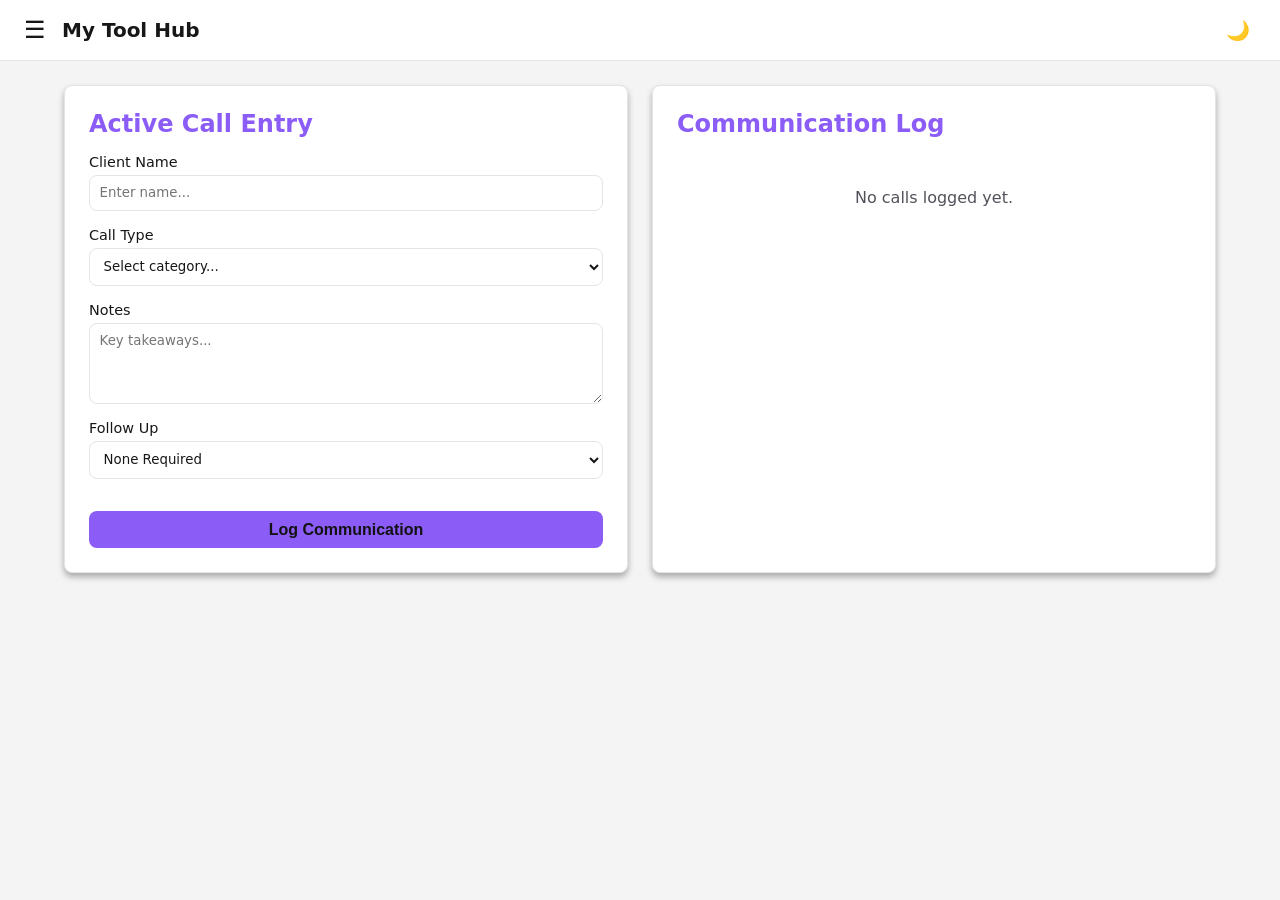
==== call-tracker/index.html @ 84344463 "Create index.html index for the call tracker page" ====
<!DOCTYPE html>
<html lang="en">
<head>
    <meta charset="UTF-8">
    <meta name="viewport" content="width=device-width, initial-scale=1.0">
    <title>Call Tracker</title>
    <link rel="stylesheet" href="../style.css">
</head>
<body>

    <main class="tool-workspace">
        <div class="fluid-grid">
            
            <div class="panel">
                <h2>Active Call Entry</h2>
                <form id="call-form">
                    
                    <div class="form-group">
                        <label for="client-name">Client Name</label>
                        <input type="text" id="client-name" required placeholder="Enter name...">
                    </div>

                    <div class="form-group">
                        <label for="call-type">Call Type</label>
                        <select id="call-type" required>
                            <option value="" disabled selected>Select category...</option>
                            <option value="Consultation">Consultation</option>
                            <option value="Support">Support Request</option>
                            <option value="Sales">Sales Inquiry</option>
                            <option value="Billing">Billing Issue</option>
                        </select>
                    </div>

                    <div class="form-group">
                        <label for="call-notes">Notes</label>
                        <textarea id="call-notes" rows="4" placeholder="Key takeaways..."></textarea>
                    </div>

                    <div class="form-group">
                        <label for="follow-up">Follow Up</label>
                        <select id="follow-up" required>
                            <option value="None">None Required</option>
                            <option value="EOD">End of Day</option>
                            <option value="Tomorrow">Tomorrow</option>
                            <option value="Next Week">Next Week</option>
                            <option value="Next Month">Next Month</option>
                        </select>
                    </div>

                    <button type="submit" class="btn" style="margin-top: 1rem;">Log Communication</button>
                </form>
            </div>

            <div class="panel">
                <h2>Communication Log</h2>
                <div id="log-container" style="display: flex; flex-direction: column; gap: 1rem;">
                    <p style="text-align: center; margin-top: 2rem;">No calls logged yet.</p>
                </div>
            </div>

        </div>
    </main>

    <script src="../app.js"></script>
    <script src="script.js"></script>
</body>
</html>
---- style.css ----
/* --- 1. DESIGN TOKENS (Variables) --- */
:root {
    /* Light Mode (Default) */
    --bg-base: #f4f4f5;
    --bg-surface: #ffffff;
    --bg-input: #ffffff;
    
    --brand-primary: #8b5cf6; /* Slightly darker purple for light mode contrast */
    --brand-hover: #7c3aed;
    
    --text-primary: #171717;
    --text-secondary: #52525b;
    --border-color: #e4e4e7;

    /* Sizing (Remains the same) */
    --radius: 8px;
    --spacing-sm: 0.5rem;
    --spacing-md: 1rem;
    --spacing-lg: 1.5rem;
}

/* Dark Mode Override */
[data-theme="dark"] {
    --bg-base: #121212;
    --bg-surface: #1e1e1e;
    --bg-input: #2d2d2d;
    
    --brand-primary: #bb86fc; 
    --brand-hover: #9965f4;
    
    --text-primary: #e0e0e0;
    --text-secondary: #a0a0a0;
    --border-color: #333333;
}

/* --- 2. BASE STYLES --- */
body {
    margin: 0;
    font-family: system-ui, -apple-system, sans-serif;
    background-color: var(--bg-base);
    color: var(--text-primary);
    display: flex;
    flex-direction: column;
    min-height: 100vh;
}

/* --- 3. LAYOUT & RESIZING --- */
.tool-workspace {
    width: 100%;
    max-width: 1200px;
    margin: 0 auto;
    padding: var(--spacing-lg);
    box-sizing: border-box;
    flex: 1;
}

/* Items stay side-by-side until they have < 300px, then they stack */
.fluid-grid {
    display: grid;
    grid-template-columns: repeat(auto-fit, minmax(300px, 1fr));
    gap: var(--spacing-lg);
}

/* --- 4. UI COMPONENTS --- */
/* Card Elements */
.panel {
    background-color: var(--bg-surface);
    border-radius: var(--radius);
    padding: var(--spacing-lg);
    box-shadow: 0 4px 6px rgba(0,0,0,0.3);
    border: 1px solid var(--border-color);
}

.panel h2, .panel h3 {
    margin-top: 0;
    margin-bottom: var(--spacing-md);
    color: var(--brand-primary);
}

/* Typography */
p {
    color: var(--text-secondary);
    line-height: 1.5;
}

/* Form Groups & Inputs */
.form-group {
    display: flex;
    flex-direction: column;
    gap: 0.3rem;
    margin-bottom: var(--spacing-md);
}

label {
    font-size: 0.9rem;
    font-weight: 500;
    color: var(--text-primary);
}

input, select, textarea {
    width: 100%;
    padding: 0.6rem;
    background-color: var(--bg-input);
    color: var(--text-primary);
    border: 1px solid var(--border-color);
    border-radius: var(--radius);
    box-sizing: border-box;
    font-family: inherit;
}

input:focus, select:focus, textarea:focus {
    outline: none;
    border-color: var(--brand-primary);
}

/* Buttons */
.btn {
    background-color: var(--brand-primary);
    color: #121212;
    border: none;
    padding: 0.6rem var(--spacing-md);
    border-radius: var(--radius);
    cursor: pointer;
    font-weight: 600;
    width: 100%;
    font-size: 1rem;
    transition: background-color 0.2s;
}

.btn:hover {
    background-color: var(--brand-hover);
}

/* Specific Header Styles */
#global-header {
    background-color: var(--bg-surface);
    padding: 1rem var(--spacing-lg);
    display: flex;
    align-items: center;
    border-bottom: 1px solid var(--border-color);
}

.hamburger {
    cursor: pointer;
    font-size: 1.5rem;
    margin-right: 1rem;
    background: none;
    border: none;
    color: var(--text-primary);
    padding: 0;
}

#global-header h1 {
    margin: 0;
    font-size: 1.25rem;
    font-weight: 600;
}
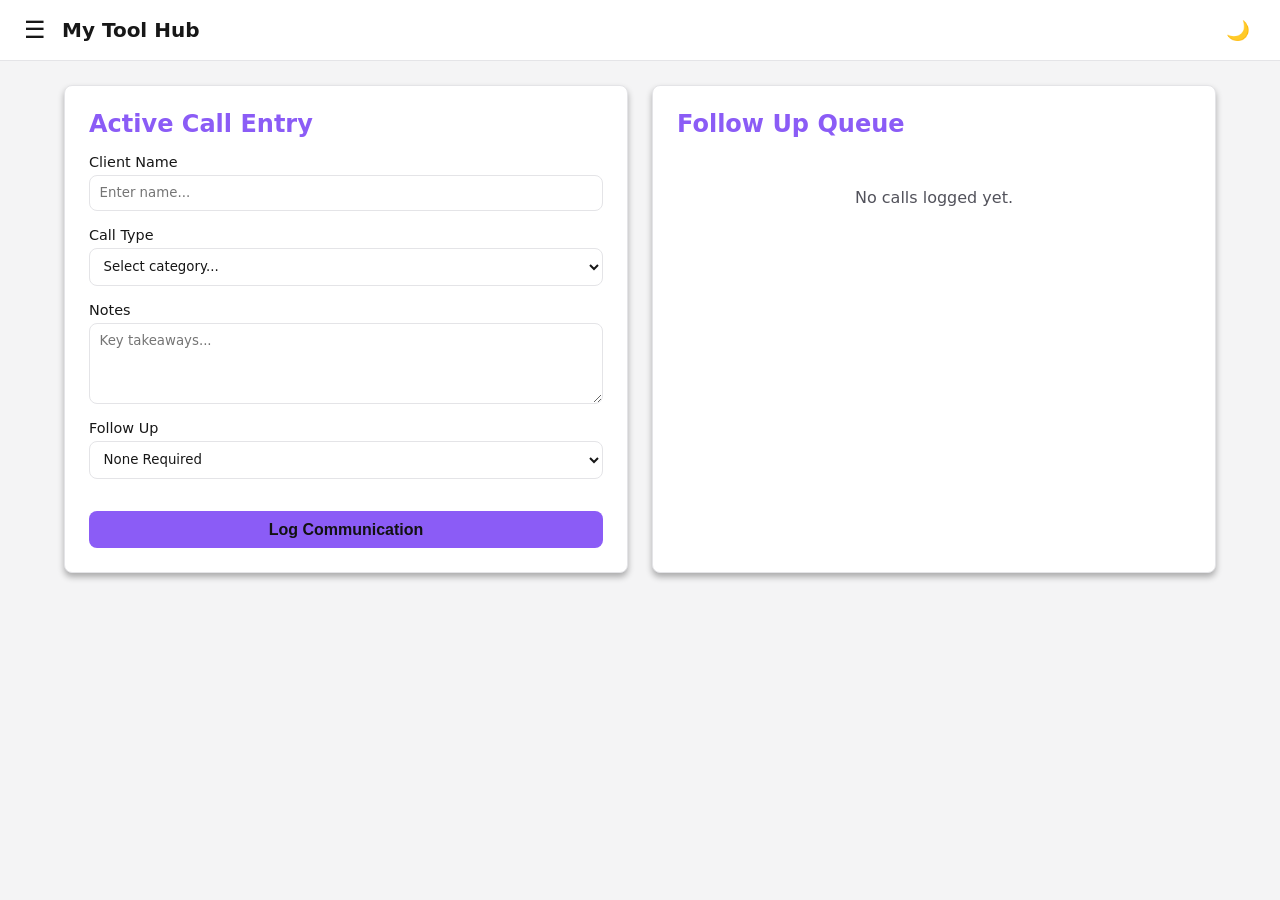
==== commit 07d09afd: "Update index.html Adding resole/delete and date and time" ====
--- a/call-tracker/index.html
+++ b/call-tracker/index.html
@@ -52,9 +52,9 @@
             </div>
 
             <div class="panel">
-                <h2>Communication Log</h2>
+                <h2>Follow Up Queue</h2>
                 <div id="log-container" style="display: flex; flex-direction: column; gap: 1rem;">
-                    <p style="text-align: center; margin-top: 2rem;">No calls logged yet.</p>
+                    <p style="text-align: center; margin-top: 2rem;">No follow ups pending.</p>
                 </div>
             </div>
 
